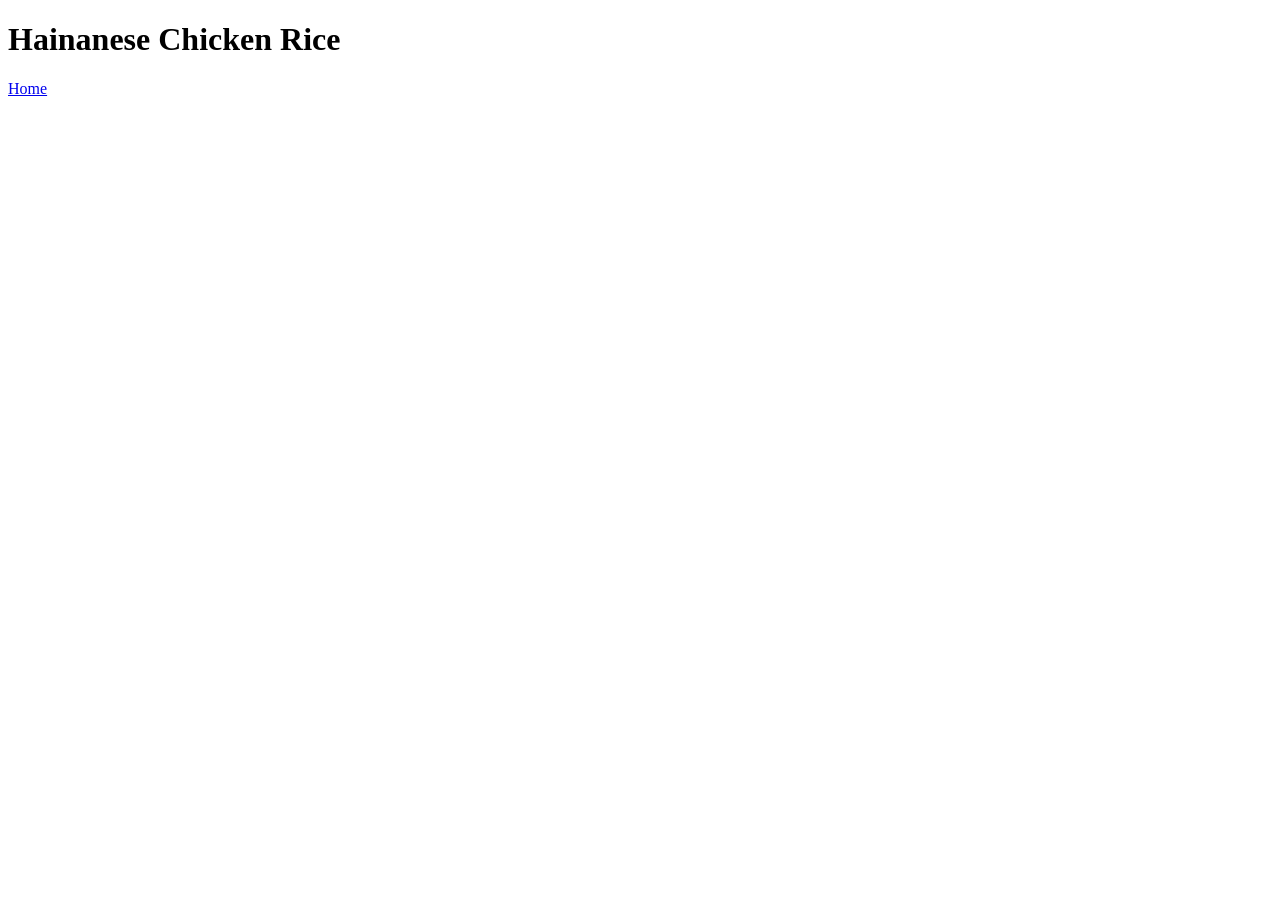
==== recipes/hainanese-chicken-rice.html @ 1f79ada0 "Added Home to each recipes pages and typo fixes. added a home link to all of the recipes pages to na" ====
<!DOCTYPE html>
<html lang="en">
<head>
    <meta charset="UTF-8">
    <meta name="viewport" content="width=device-width, initial-scale=1.0">
    <title>Hainanese Chicken Rice</title>
</head>
<body>
    <h1>Hainanese Chicken Rice</h1>
    <a href="../index.html">Home</a>
</body>
</html>
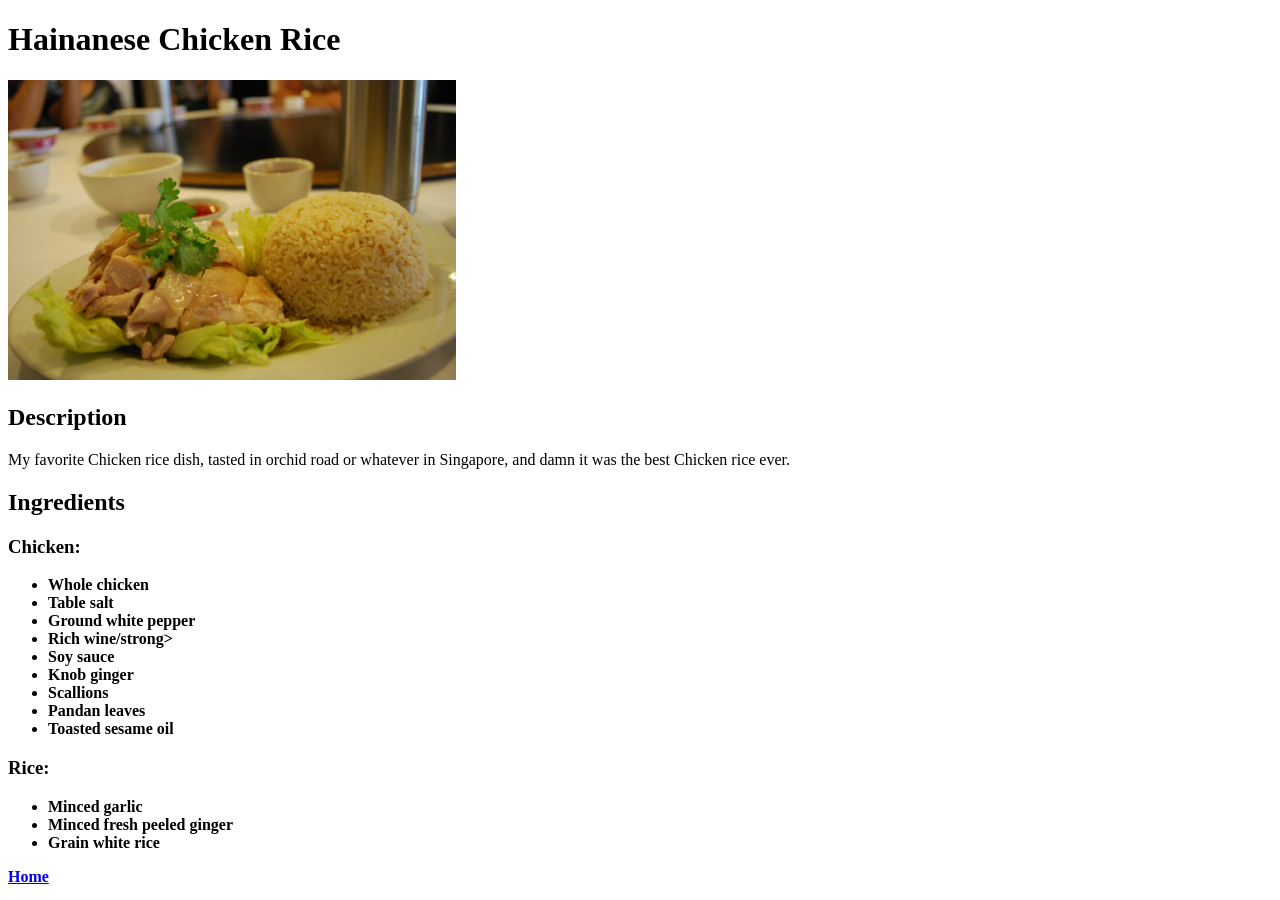
==== commit 9bf922b9: "Added contents to hainanese chicken recipe page" ====
--- a/recipes/hainanese-chicken-rice.html
+++ b/recipes/hainanese-chicken-rice.html
@@ -7,6 +7,29 @@
 </head>
 <body>
     <h1>Hainanese Chicken Rice</h1>
+    <img src="../images/Hainanese_Chicken_Rice.jpg" alt="Hainanese Chicken Rice" height="300">
+    <h2>Description</h2>
+    <p>My favorite Chicken rice dish, tasted in orchid road or whatever in Singapore, and damn it was the best Chicken rice ever.</p>
+    <h2>Ingredients</h2>
+    <h3>Chicken:</h3>
+    <ul>
+        <li><strong>Whole chicken</strong></li>
+        <li><strong>Table salt</strong></li>
+        <li><strong>Ground white pepper</strong></li>
+        <li><strong>Rich wine/strong></li>
+        <li><strong>Soy sauce</strong></li>
+        <li><strong>Knob ginger</strong></li>
+        <li><strong>Scallions</strong></li>
+        <li><strong>Pandan leaves</strong></li>
+        <li><strong>Toasted sesame oil</strong></li>
+    </ul>
+    <h3>Rice:</h3>
+    <ul>
+        <li><strong>Minced garlic</strong></li>
+        <li><strong>Minced fresh peeled ginger</strong></li>
+        <li><strong>Grain white rice</strong></li>
+    </ul>
+
     <a href="../index.html">Home</a>
 </body>
 </html>
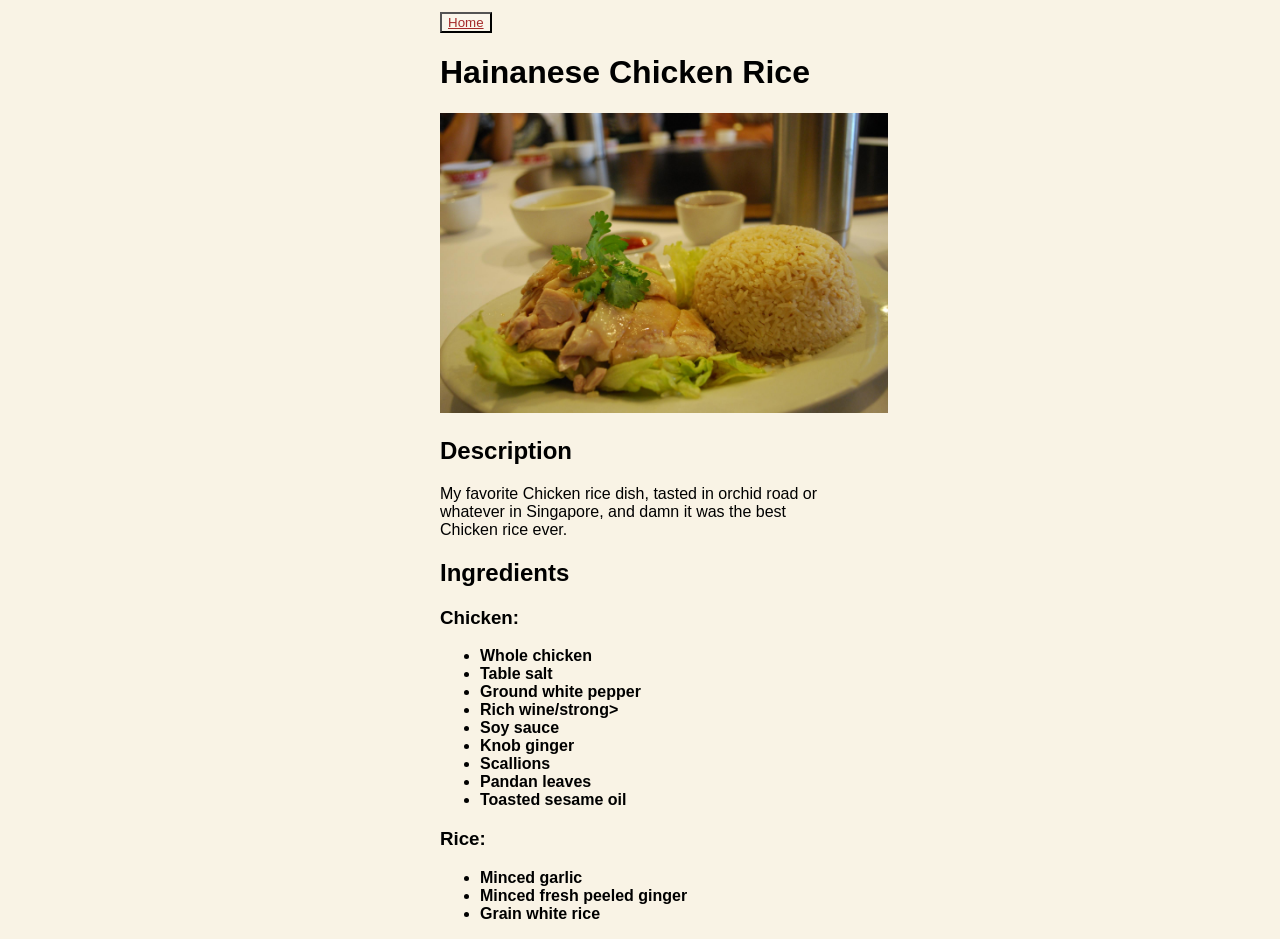
==== commit dec493de: "Boe's-recipee: Adding CSS Styling" ====
--- a/recipes/hainanese-chicken-rice.html
+++ b/recipes/hainanese-chicken-rice.html
@@ -4,8 +4,11 @@
     <meta charset="UTF-8">
     <meta name="viewport" content="width=device-width, initial-scale=1.0">
     <title>Hainanese Chicken Rice</title>
+    <link rel="stylesheet" href="../style.css">
 </head>
 <body>
+    <div class="Box">
+    <button><a href="../index.html">Home</a></button>
     <h1>Hainanese Chicken Rice</h1>
     <img src="../images/Hainanese_Chicken_Rice.jpg" alt="Hainanese Chicken Rice" height="300">
     <h2>Description</h2>
@@ -29,7 +32,8 @@
         <li><strong>Minced fresh peeled ginger</strong></li>
         <li><strong>Grain white rice</strong></li>
     </ul>
+    </div>
 
-    <a href="../index.html">Home</a>
+    
 </body>
 </html>
--- a/style.css
+++ b/style.css
@@ -0,0 +1,27 @@
+body {
+    font-family: "Helvetica Neue", Arial, Helvetica, Arial, sans-serif;
+    background-color: rgba(248, 239, 220, 0.717);
+}
+
+button {
+    background-color: rgba(255, 255, 255, 0.212);
+}
+
+.Box {
+    margin: 12px auto;
+    width: 400px;
+}
+#title {
+    text-align: center;
+    margin-bottom: 12px;
+}
+
+a {
+    color: brown;
+}
+
+.Box .content {
+    border: 4px solid burlywood;
+    padding: 16px;
+}
+
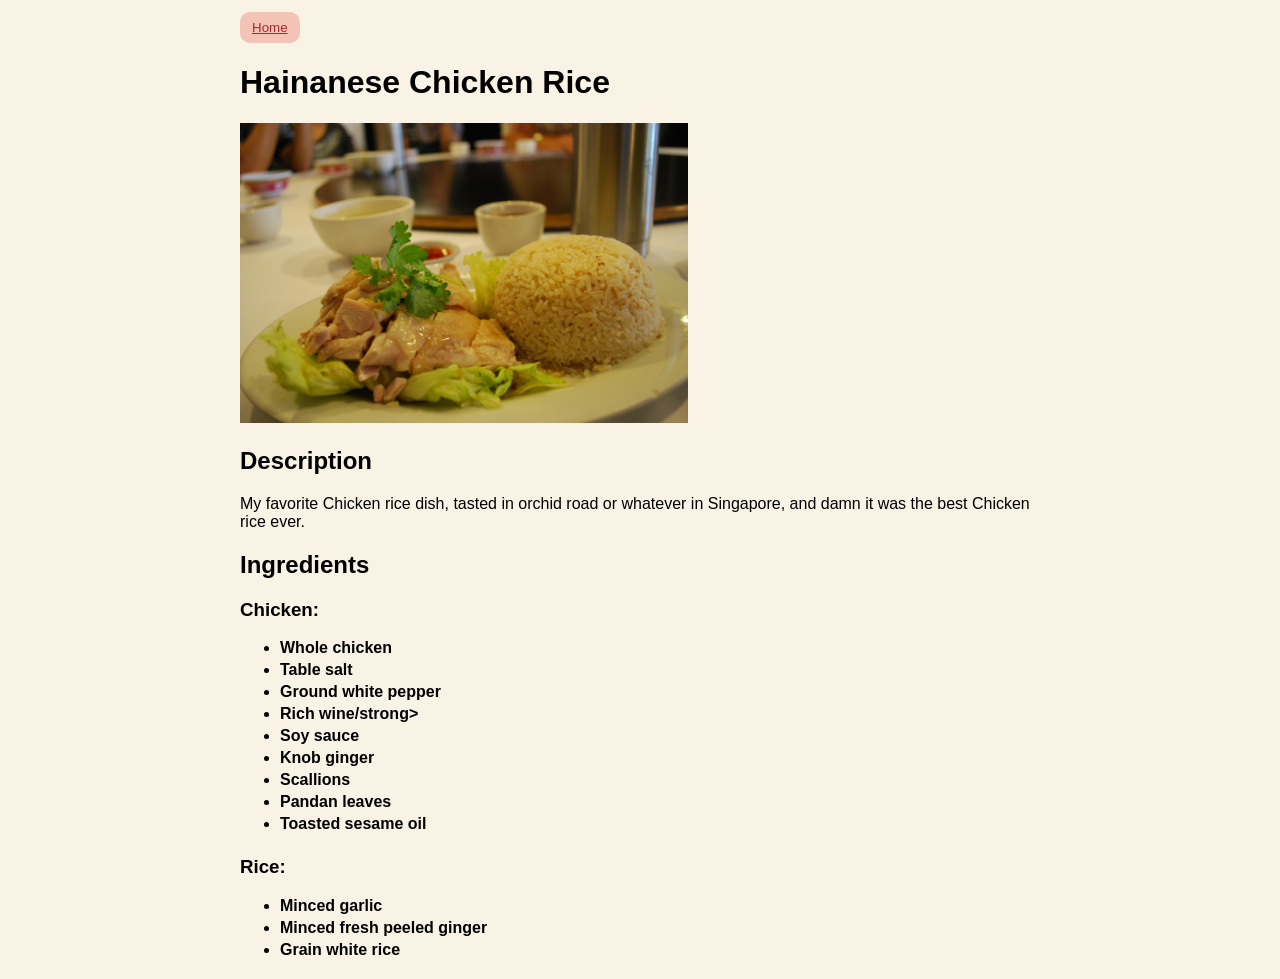
==== commit 6cf4f13f: "Added more styling and hover interaction" ====
--- a/recipes/hainanese-chicken-rice.html
+++ b/recipes/hainanese-chicken-rice.html
@@ -11,6 +11,7 @@
     <button><a href="../index.html">Home</a></button>
     <h1>Hainanese Chicken Rice</h1>
     <img src="../images/Hainanese_Chicken_Rice.jpg" alt="Hainanese Chicken Rice" height="300">
+    <div class="Description">
     <h2>Description</h2>
     <p>My favorite Chicken rice dish, tasted in orchid road or whatever in Singapore, and damn it was the best Chicken rice ever.</p>
     <h2>Ingredients</h2>
@@ -33,6 +34,7 @@
         <li><strong>Grain white rice</strong></li>
     </ul>
     </div>
+    </div>
 
     
 </body>
--- a/style.css
+++ b/style.css
@@ -4,12 +4,16 @@
 }
 
 button {
-    background-color: rgba(255, 255, 255, 0.212);
+    background-color: rgba(222, 14, 14, 0.212);
+    border: none;
+    text-align: center;
+    padding: 8px 12px;
+    border-radius: 10px;
 }
 
 .Box {
     margin: 12px auto;
-    width: 400px;
+    width: 800px;
 }
 #title {
     text-align: center;
@@ -19,9 +23,21 @@
 a {
     color: brown;
 }
+a:hover {
+    color: burlywood;
+    text-decoration:wavy;
+    font-size: 1.2em;
+}
+li {
+    padding-bottom: 4px;
+}
 
 .Box .content {
+    height: 150px;
+    width: 400px;
     border: 4px solid burlywood;
+    margin: 0 auto;
     padding: 16px;
+    border-radius: 10px;
 }
 
